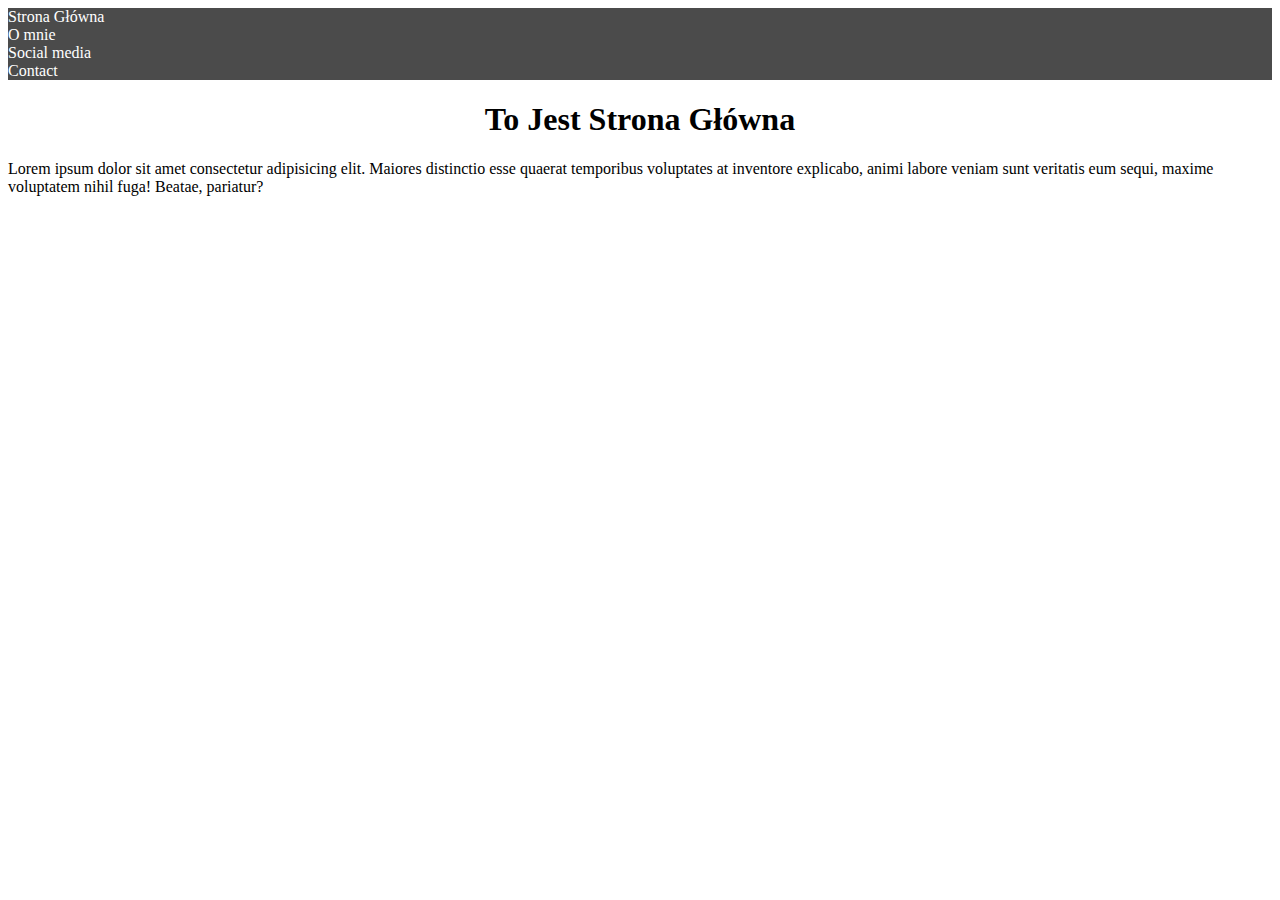
==== index.html @ 4acd3370 "init" ====
<html>
    <head>
        <link rel="stylesheet" href="style.css">
    </head>
    <body>
        <nav class="pasekhome">
            <ul>
                <li><a href="">Strona Główna</a></li>
                <li><a href="">O mnie</a></li>
                <li><a href="">Social media</a></li>
                <li><a href="">Contact</a></li>
            </ul>
        </nav>
        <main>
            <h1>To Jest Strona Główna</h1>
            <p>Lorem ipsum dolor sit amet consectetur adipisicing elit. Maiores distinctio esse quaerat temporibus voluptates at inventore explicabo, animi labore veniam sunt veritatis eum sequi, maxime voluptatem nihil fuga! Beatae, pariatur?</p>
        </main>
    </body>
</html>
---- style.css ----
h1{
    text-align: center;
}
.pasekhome ul{
    list-style-type: none;
    background-color: rgb(75, 75, 75);
    padding: 0px;
    margin: 0px;
}
.pasekhome a{
    color: #ffffff;
    text-decoration: none;
    padding: 0px;
    display:block;
}
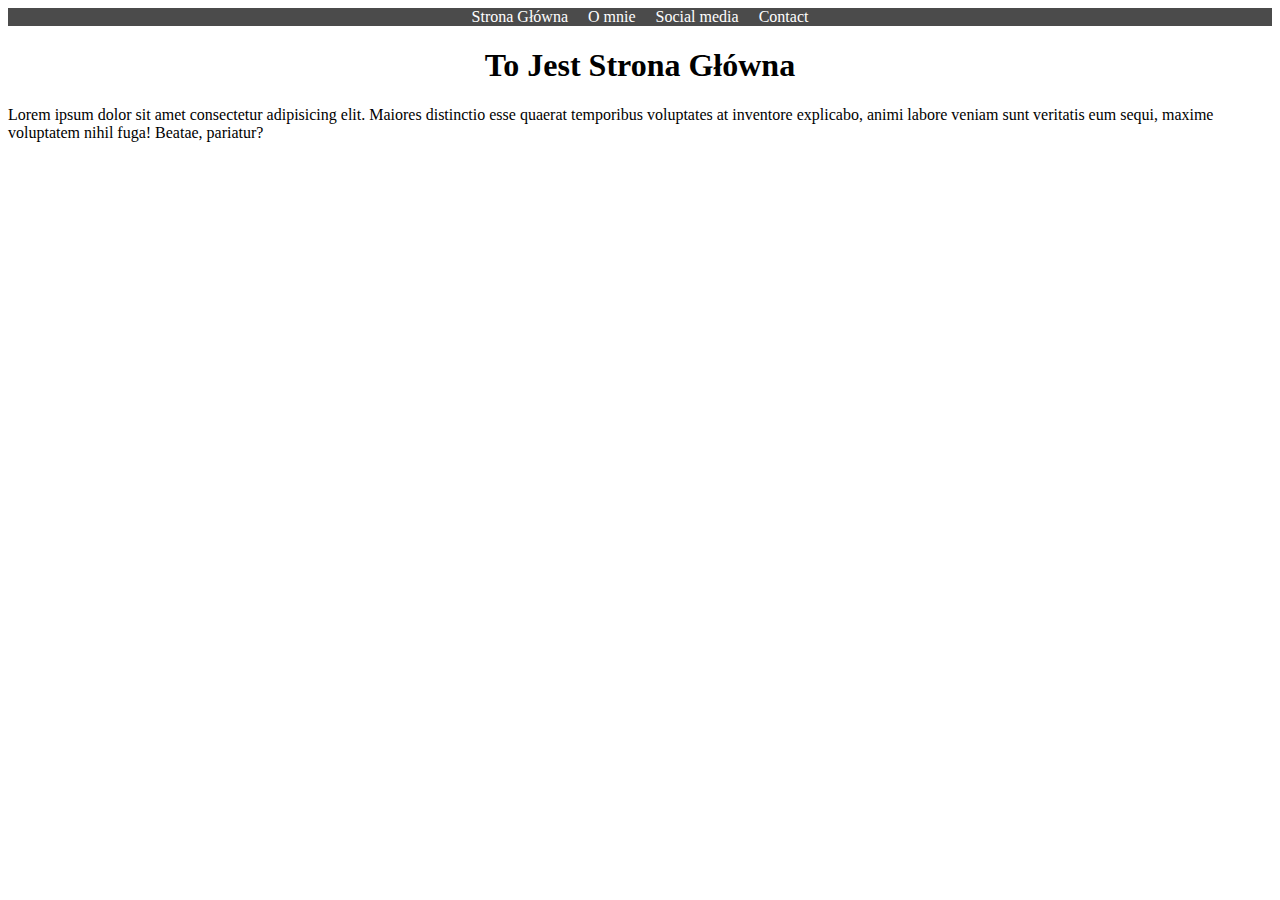
==== commit 93058522: "first structure" ====
--- a/index.html
+++ b/index.html
@@ -5,10 +5,10 @@
     <body>
         <nav class="pasekhome">
             <ul>
-                <li><a href="">Strona Główna</a></li>
-                <li><a href="">O mnie</a></li>
-                <li><a href="">Social media</a></li>
-                <li><a href="">Contact</a></li>
+                <li><a href="index.html">Strona Główna</a></li>
+                <li><a href="o-mnie.html">O mnie</a></li>
+                <li><a href="social-media.html">Social media</a></li>
+                <li><a href="contact.html">Contact</a></li>
             </ul>
         </nav>
         <main>
--- a/style.css
+++ b/style.css
@@ -1,15 +1,20 @@
 h1{
     text-align: center;
 }
-.pasekhome ul{
+.pasekhome ul{    
     list-style-type: none;
     background-color: rgb(75, 75, 75);
     padding: 0px;
     margin: 0px;
+    display: flex;
+    flex-direction: row;
+    justify-content:center;
+    gap: 20px;
 }
+
 .pasekhome a{
     color: #ffffff;
     text-decoration: none;
-    padding: 0px;
-    display:block;
-}
+    
+    
+}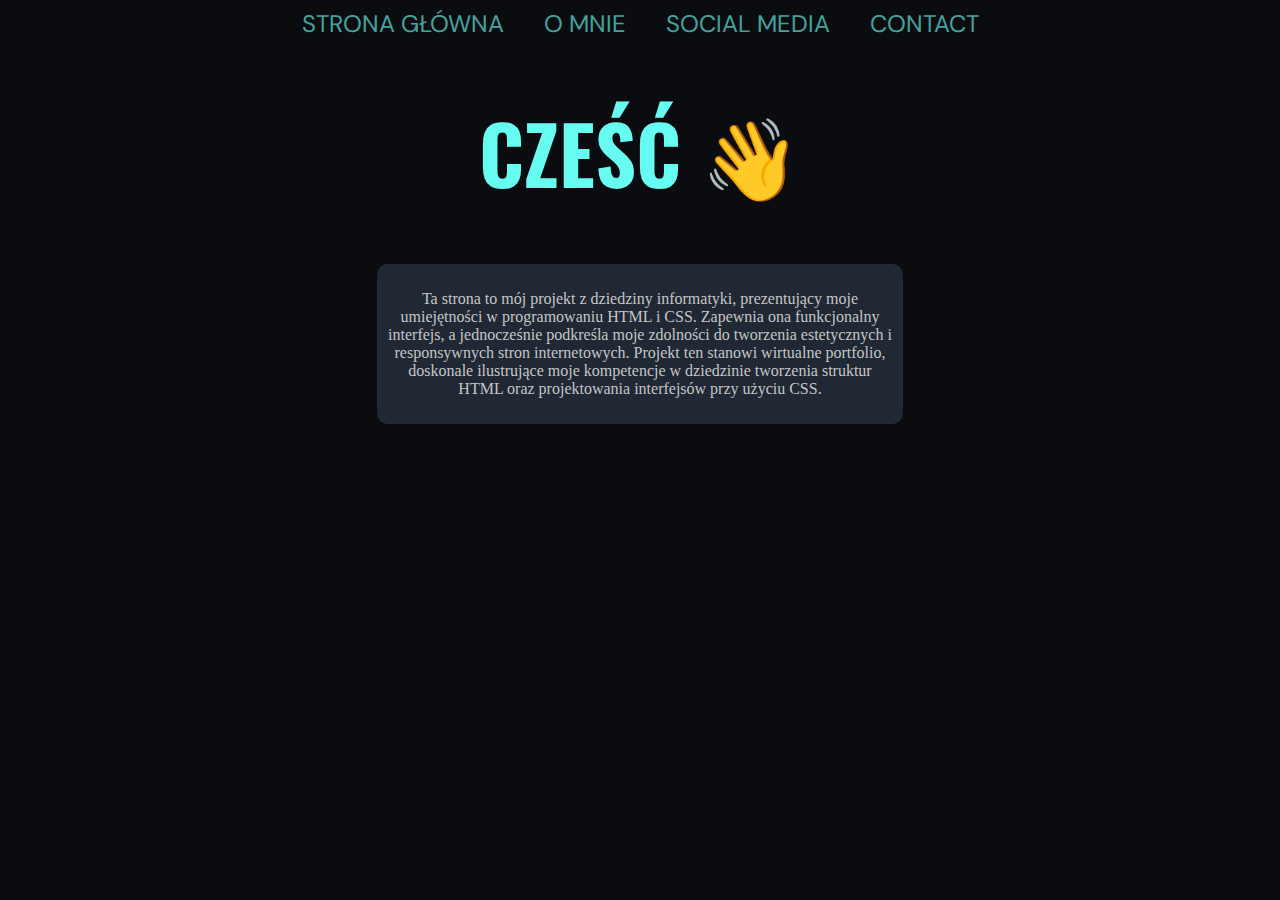
==== commit 14c36422: "touches" ====
--- a/index.html
+++ b/index.html
@@ -1,19 +1,25 @@
 <html>
     <head>
         <link rel="stylesheet" href="style.css">
-    </head>
-    <body>
+        <link href="https://fonts.googleapis.com/css2?family=DM+Sans:opsz@9..40&family=Oswald:wght@600&family=Press+Start+2P&display=swap" rel="stylesheet">    <body style="background-color: #0b0c10">
+        
         <nav class="pasekhome">
             <ul>
-                <li><a href="index.html">Strona Główna</a></li>
-                <li><a href="o-mnie.html">O mnie</a></li>
-                <li><a href="social-media.html">Social media</a></li>
-                <li><a href="contact.html">Contact</a></li>
+                <li><a href="index.html">STRONA GŁÓWNA</a></li>
+                <li><a href="o-mnie.html">O MNIE</a></li>
+                <li><a href="social-media.html">SOCIAL MEDIA</a></li>
+                <li><a href="contact.html">CONTACT</a></li>
             </ul>
         </nav>
-        <main>
-            <h1>To Jest Strona Główna</h1>
-            <p>Lorem ipsum dolor sit amet consectetur adipisicing elit. Maiores distinctio esse quaerat temporibus voluptates at inventore explicabo, animi labore veniam sunt veritatis eum sequi, maxime voluptatem nihil fuga! Beatae, pariatur?</p>
+        <main class="srodek">
+            
+            <h1 style="font-size: 80px;">CZEŚĆ 👋</h1>
+            
+            <div class="box">
+        
+                    <p style="text-align: center;">Ta strona to mój projekt z dziedziny informatyki, prezentujący moje umiejętności w programowaniu HTML i CSS. Zapewnia ona funkcjonalny interfejs, a jednocześnie podkreśla moje zdolności do tworzenia estetycznych i responsywnych stron internetowych. Projekt ten stanowi wirtualne portfolio, doskonale ilustrujące moje kompetencje w dziedzinie tworzenia struktur HTML oraz projektowania interfejsów przy użyciu CSS.</p>
+        
+            </div>
         </main>
     </body>
 </html>--- a/style.css
+++ b/style.css
@@ -1,20 +1,45 @@
 h1{
     text-align: center;
+    color: #66fcf1;
+    font-family: Oswald;
 }
 .pasekhome ul{    
     list-style-type: none;
-    background-color: rgb(75, 75, 75);
+    background-color: "";
     padding: 0px;
     margin: 0px;
     display: flex;
     flex-direction: row;
     justify-content:center;
-    gap: 20px;
+    gap: 40px;
 }
 
 .pasekhome a{
-    color: #ffffff;
+    color: #45a29e;
     text-decoration: none;
-    
-    
-}+    font-size:x-large;
+    font-family: "dm sans";
+    transition: color 0.3s ease;
+}
+
+.pasekhome a:hover {
+    color: #66fcf1;
+}
+.box {
+    width: 40%;
+    padding: 10px;
+    border: 0px solid gray;
+    margin: 0px;
+    background: #1f2833;
+    border-radius: 10px;
+}
+p{
+    color:#c5c6c7;
+}
+.srodek {
+    display:flex;
+    flex-direction: column;
+    align-items: center;
+    justify-content: center;
+}
+
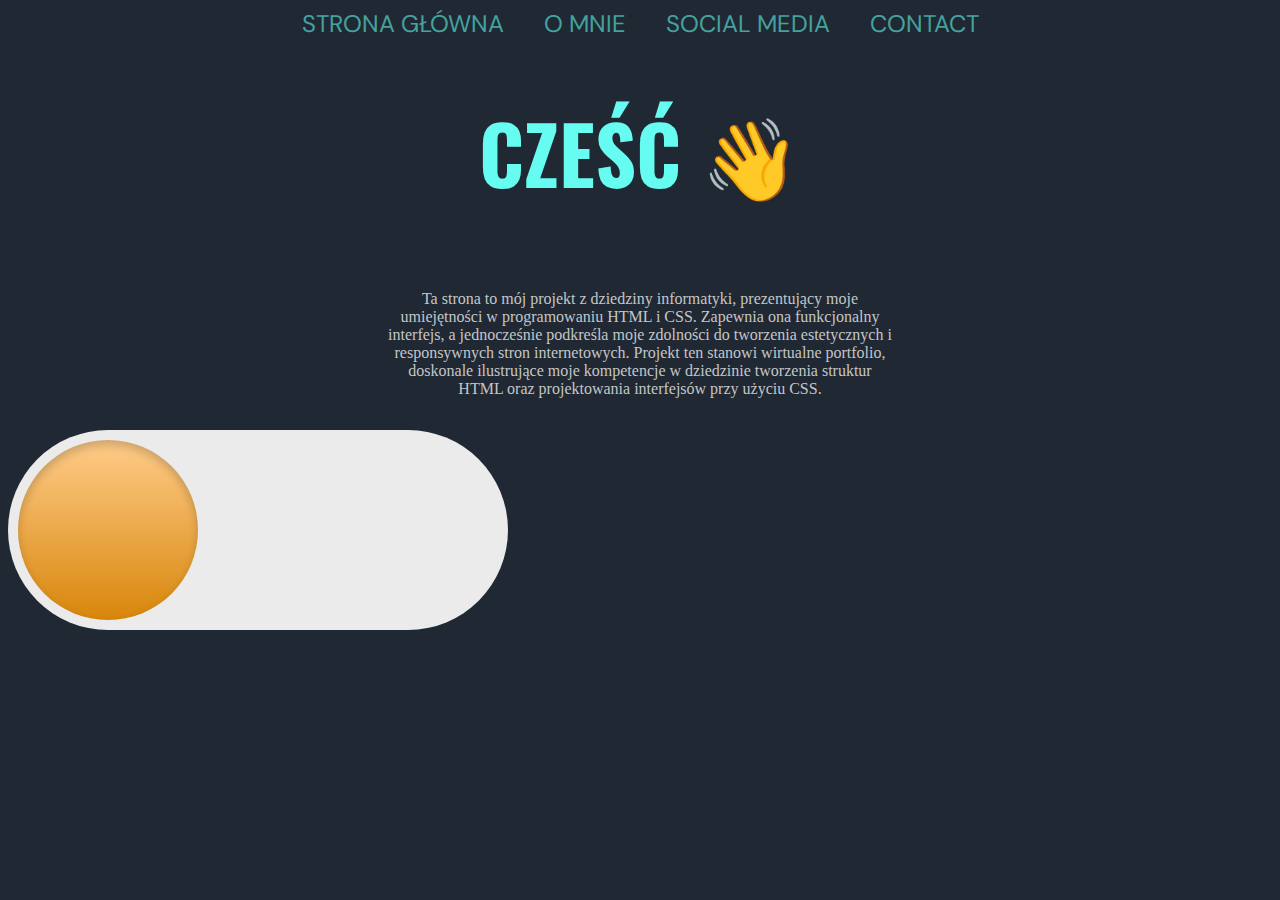
==== commit 90143055: "added features" ====
--- a/index.html
+++ b/index.html
@@ -1,7 +1,7 @@
 <html>
     <head>
         <link rel="stylesheet" href="style.css">
-        <link href="https://fonts.googleapis.com/css2?family=DM+Sans:opsz@9..40&family=Oswald:wght@600&family=Press+Start+2P&display=swap" rel="stylesheet">    <body style="background-color: #0b0c10">
+        <link href="https://fonts.googleapis.com/css2?family=DM+Sans:opsz@9..40&family=Oswald:wght@600&family=Press+Start+2P&display=swap" rel="stylesheet">    <body style="background-color: #1f2833">
         
         <nav class="pasekhome">
             <ul>
@@ -21,5 +21,10 @@
         
             </div>
         </main>
+        <input type="checkbox" id="darkmode-toggle"/>
+        <label for="darkmode-toggle"></label>
+        <!-- <div class="background"> -->
+            
+        <!-- </div> -->
     </body>
-</html>+</html> --- a/style.css
+++ b/style.css
@@ -42,4 +42,55 @@
     align-items: center;
     justify-content: center;
 }
+label{
+    width: 500px;
+    height: 200px;
+    position: relative;
+    display: block;
+    background: #ebebeb;
+    border-radius: 200px;
+    box-shadow: inset 0px 5px 15px rgba(0, 0, 0, 0.4), inset 0px -5px 15px rgba(255,255,255, o.4);
+    cursor: pointer;
+    transition: 0.3s;
+}
+label:after{
+    content: "";
+    width: 180px;
+    height: 180px;
+    position: absolute;
+    top:10px;
+    left:10px;
+    background:linear-gradient(180deg,#ffcc89,#d8860b);
+    border-radius: 180px;
+    box-shadow: inset 0px 5px 10px rgba(0, 0, 0, 0.2);
+    transition: 0.3s;
+}
+input{
+    width: 0;
+    height: 0;
+    visibility: hidden;
+}
+input:checked + label {
+    background-color: #242424;
+}
+input:checked + label:after
+{
+    left: 490px;
+    transform: translateX(-100%);
+    background: linear-gradient(180deg, #777, #3a3a3a);
+}
+label:active:after{
+    width: 260px;
+}
+/* .background{
+    width:100vw;
+    height: 100vw;
+    background: #c5c6c7;
+    z-index: -1;
+    position: absolute;
+    transition: 0.3s;
 
+}
+input:checked + label + .background{
+    background:#1f2833
+} */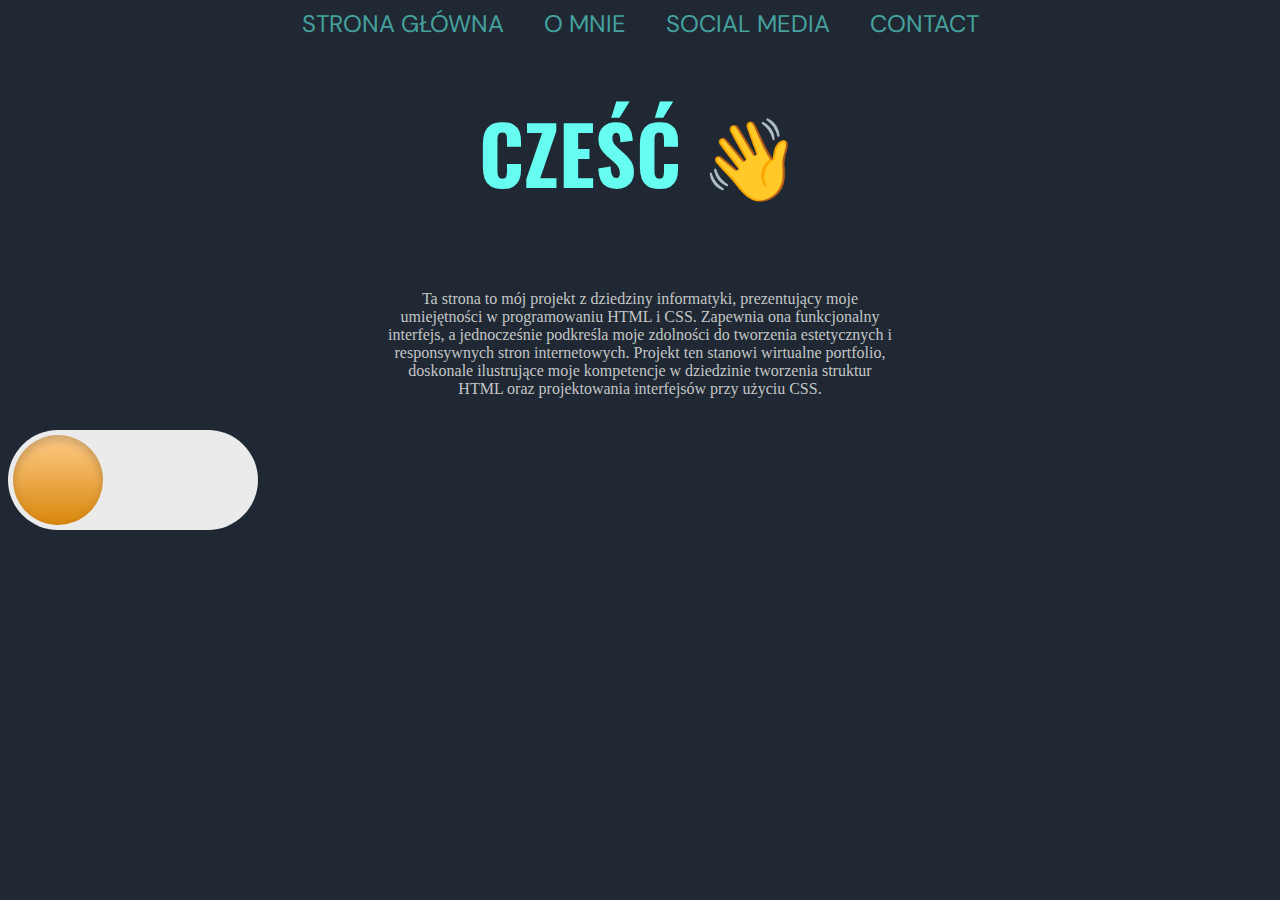
==== commit df113ca1: "dark-mode" ====
--- a/index.html
+++ b/index.html
@@ -2,7 +2,27 @@
     <head>
         <link rel="stylesheet" href="style.css">
         <link href="https://fonts.googleapis.com/css2?family=DM+Sans:opsz@9..40&family=Oswald:wght@600&family=Press+Start+2P&display=swap" rel="stylesheet">    <body style="background-color: #1f2833">
+        <script>
+            document.addEventListener('DOMContentLoaded', function () {
+              
+                var checkbox = document.getElementById('darkmode-toggle');
+                var body = document.getElementById('body');
         
+              
+                checkbox.addEventListener('change', function () {
+              
+                    if (checkbox.checked) {
+              
+                        body.style.backgroundColor = '#242424';
+                    } else {
+              
+                        body.style.backgroundColor = '#1f2833';
+                    }
+                });
+            });
+        </script>
+        
+    </head>    
         <nav class="pasekhome">
             <ul>
                 <li><a href="index.html">STRONA GŁÓWNA</a></li>
@@ -23,8 +43,6 @@
         </main>
         <input type="checkbox" id="darkmode-toggle"/>
         <label for="darkmode-toggle"></label>
-        <!-- <div class="background"> -->
-            
-        <!-- </div> -->
+        <body style="background-color: #1f2833" id="body"></body>
     </body>
-</html> +</html>--- a/style.css
+++ b/style.css
@@ -43,8 +43,8 @@
     justify-content: center;
 }
 label{
-    width: 500px;
-    height: 200px;
+    width: 250px;
+    height: 100px;
     position: relative;
     display: block;
     background: #ebebeb;
@@ -55,11 +55,11 @@
 }
 label:after{
     content: "";
-    width: 180px;
-    height: 180px;
+    width: 90px;
+    height: 90px;
     position: absolute;
-    top:10px;
-    left:10px;
+    top:5px;
+    left:5px;
     background:linear-gradient(180deg,#ffcc89,#d8860b);
     border-radius: 180px;
     box-shadow: inset 0px 5px 10px rgba(0, 0, 0, 0.2);
@@ -71,26 +71,14 @@
     visibility: hidden;
 }
 input:checked + label {
-    background-color: #242424;
+    background-color: #ebebeb;
 }
 input:checked + label:after
 {
-    left: 490px;
+    left: 245px;
     transform: translateX(-100%);
     background: linear-gradient(180deg, #777, #3a3a3a);
 }
 label:active:after{
-    width: 260px;
+    width: 130px;
 }
-/* .background{
-    width:100vw;
-    height: 100vw;
-    background: #c5c6c7;
-    z-index: -1;
-    position: absolute;
-    transition: 0.3s;
-
-}
-input:checked + label + .background{
-    background:#1f2833
-} */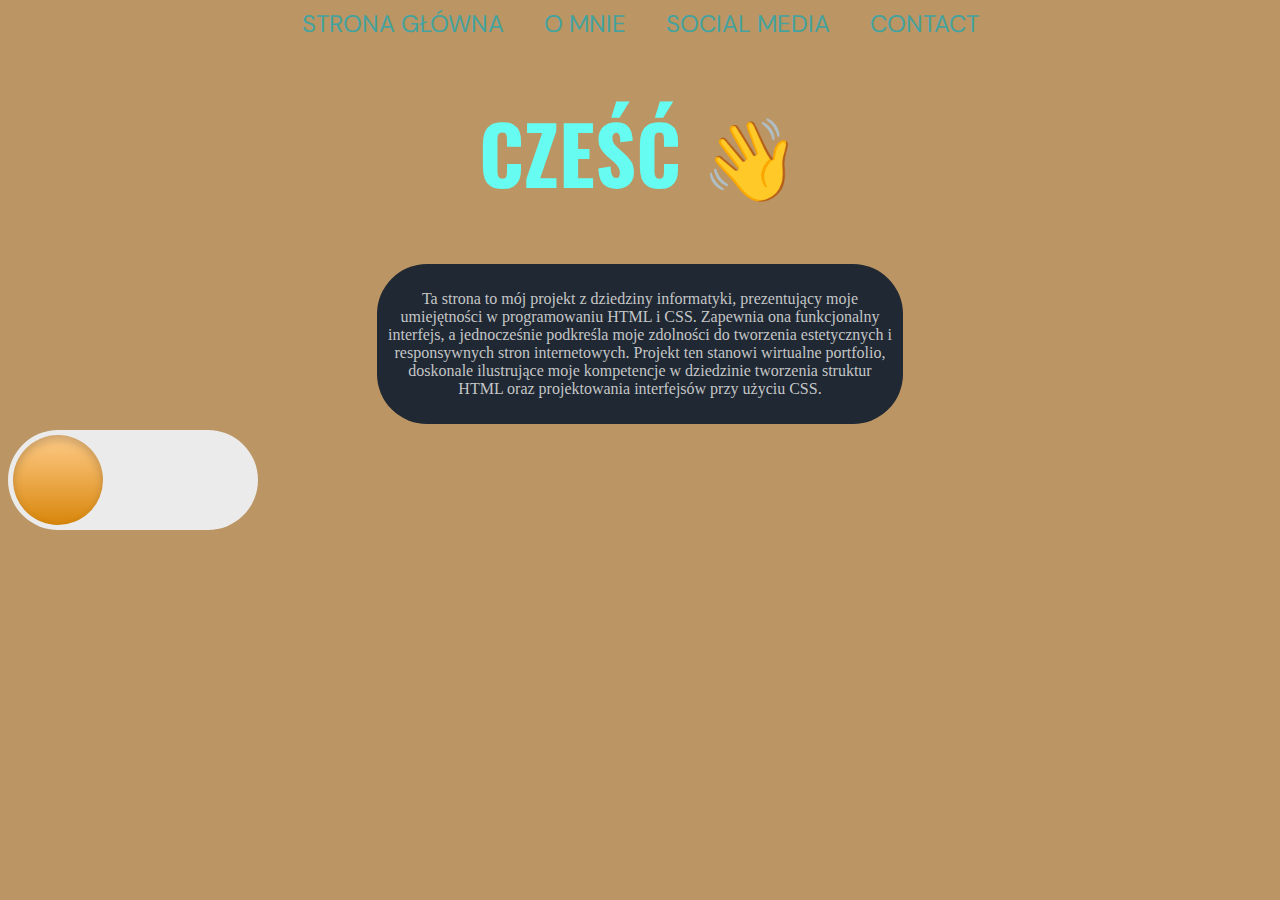
==== commit f05f4a18: "Tweeks" ====
--- a/index.html
+++ b/index.html
@@ -1,8 +1,8 @@
 <html>
     <head>
         <link rel="stylesheet" href="style.css">
-        <link href="https://fonts.googleapis.com/css2?family=DM+Sans:opsz@9..40&family=Oswald:wght@600&family=Press+Start+2P&display=swap" rel="stylesheet">    <body style="background-color: #1f2833">
-        <script>
+        <div>
+        <link href="https://fonts.googleapis.com/css2?family=DM+Sans:opsz@9..40&family=Oswald:wght@600&family=Press+Start+2P&display=swap" rel="stylesheet">    <body style="background-color: #bb9563">        <script>
             document.addEventListener('DOMContentLoaded', function () {
               
                 var checkbox = document.getElementById('darkmode-toggle');
@@ -16,7 +16,7 @@
                         body.style.backgroundColor = '#242424';
                     } else {
               
-                        body.style.backgroundColor = '#1f2833';
+                        body.style.backgroundColor = '#bb9563';
                     }
                 });
             });
--- a/style.css
+++ b/style.css
@@ -31,7 +31,7 @@
     border: 0px solid gray;
     margin: 0px;
     background: #1f2833;
-    border-radius: 10px;
+    border-radius: 50px;
 }
 p{
     color:#c5c6c7;
